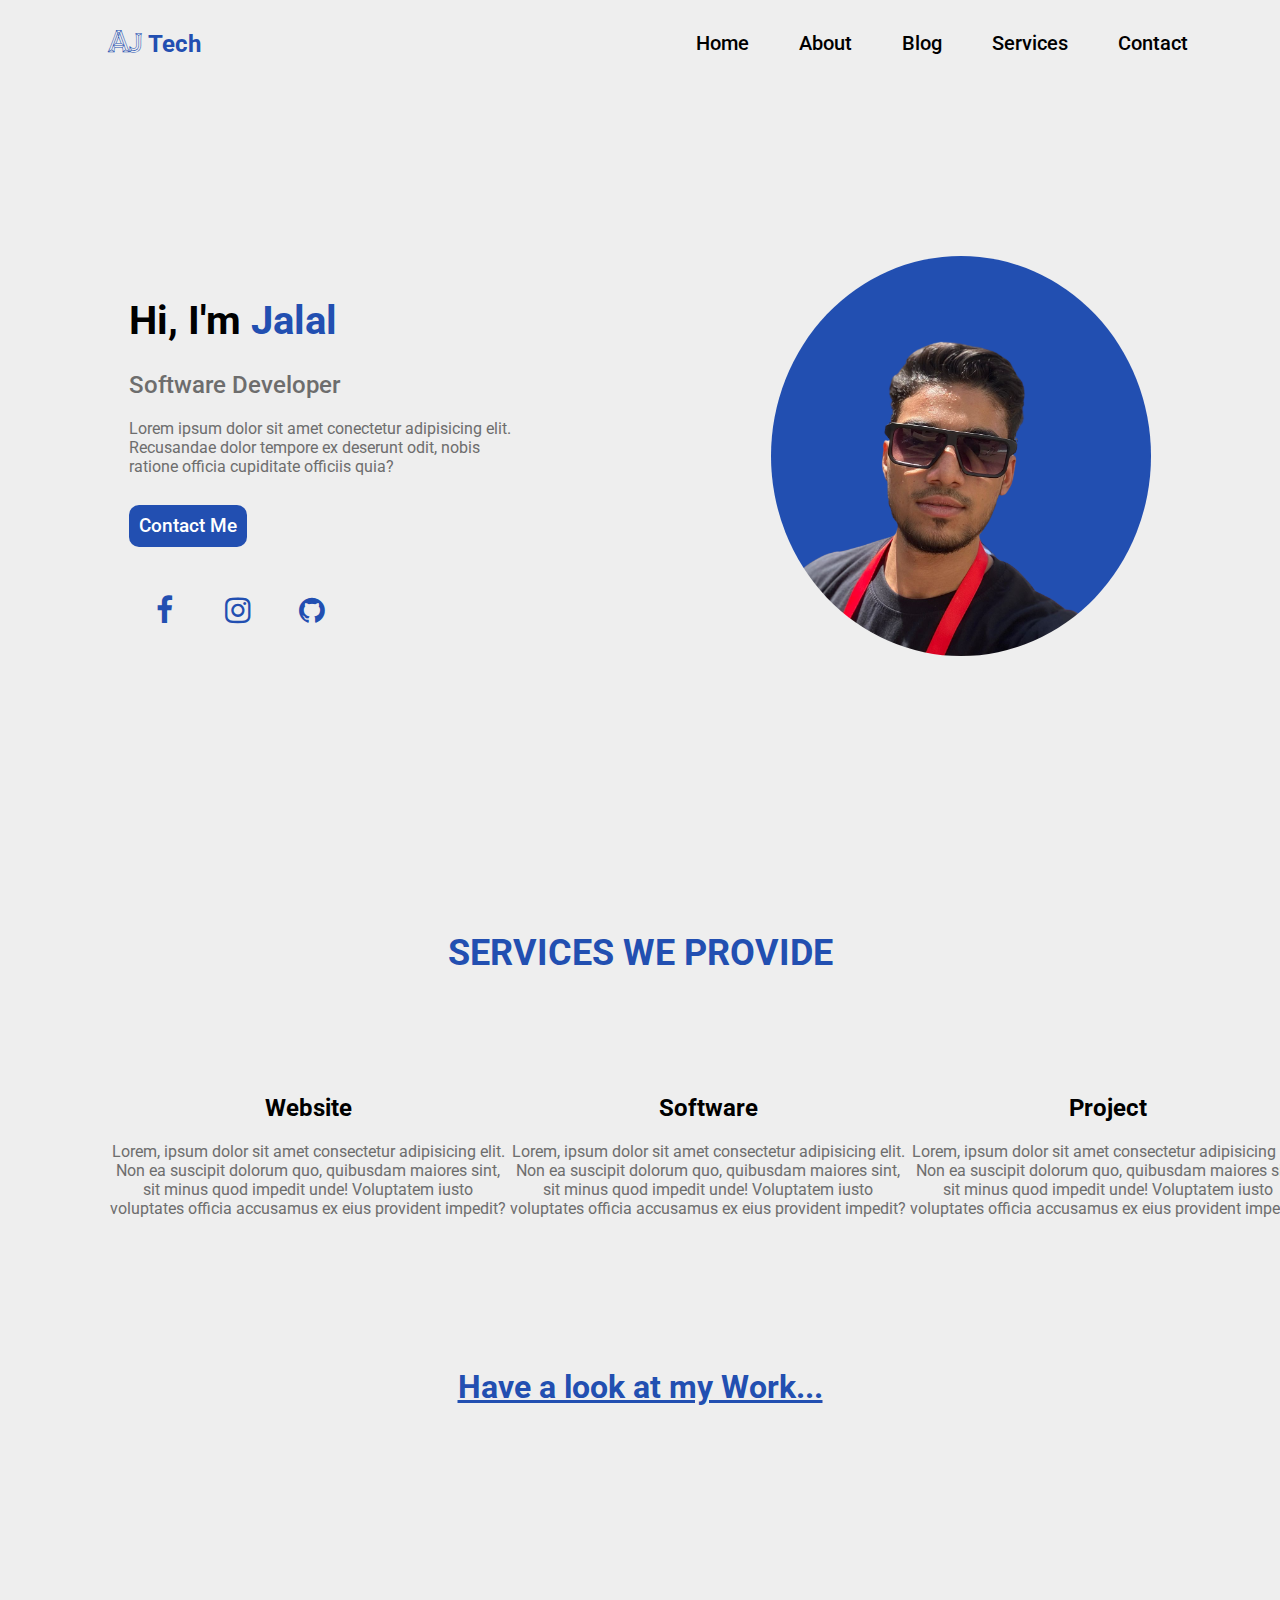
==== index.html @ 71d707fe "Portfolio Website" ====
<!DOCTYPE html>
<html lang="en">

<head>
    <meta charset="UTF-8">
    <meta http-equiv="X-UA-Compatible" content="IE=edge">
    <meta name="viewport" content="width=device-width, initial-scale=1.0">
    <link rel="stylesheet" href="css/style.css">
    <link rel="stylesheet" href="https://cdnjs.cloudflare.com/ajax/libs/font-awesome/4.7.0/css/font-awesome.min.css">
    <title>Jalaluddin Ansari</title>
</head>

<body>
    <header>
        <div class="header">
            <h2 class="logo"><span>Aj</span> Tech</h2>
        </div>
        <div class="nav">
            <ul>
                <a href="index.html">
                    <li>Home</li>
                </a>
                <a href="#">
                    <li>About</li>
                </a>
                <a href="#">
                    <li>Blog</li>
                </a>
                <a href="#services">
                    <li>Services</li>
                </a>
                <a href="#">
                    <li>Contact</li>
                </a>
            </ul>
        </div>
    </header>
    <section class="main" id="home">
        <div class="myself">
            <h1>Hi, I'm <span>Jalal</span></h1>
            <h2>Software Developer</h2>
            <p>Lorem ipsum dolor sit amet conectetur adipisicing elit. Recusandae dolor tempore ex deserunt odit, nobis
                ratione officia cupiditate officiis quia?</p>
            <h3><span class="btn">Contact Me</span></h3>
            <div class="social-media">
                <a href="" class="fa fa-facebook" style="font-size: 30px;"></a>
                <a href="" class="fa fa-instagram" style="font-size: 30px;"></a>
                <a href="" class="fa fa-github" style="font-size: 30px;"></a>
            </div>
        </div>
        <div class="image">
            <img src="images/selfie.png" alt="" width="380px" height="400px">
        </div>
    </section>
    <section class="services">
        <div class="services-heading">
            <h1>SERVICES WE PROVIDE</h1>
        </div>
        <div class="services-area" id="services">
            <div class="website serv">
                <h2>Website</h2>
                <p>Lorem, ipsum dolor sit amet consectetur adipisicing elit. Non ea suscipit dolorum quo, quibusdam
                    maiores sint, sit minus quod impedit unde! Voluptatem iusto voluptates officia accusamus ex eius
                    provident impedit?</p>
            </div>
            <div class="software serv">
                <h2>Software</h2>
                <p>Lorem, ipsum dolor sit amet consectetur adipisicing elit. Non ea suscipit dolorum quo, quibusdam
                    maiores sint, sit minus quod impedit unde! Voluptatem iusto voluptates officia accusamus ex eius
                    provident impedit?</p>
            </div>
            <div class="projects serv">
                <h2>Project</h2>
                <p>Lorem, ipsum dolor sit amet consectetur adipisicing elit. Non ea suscipit dolorum quo, quibusdam
                    maiores sint, sit minus quod impedit unde! Voluptatem iusto voluptates officia accusamus ex eius
                    provident impedit?</p>
            </div>
        </div>
        <div class="look-work">
            <a href="work.html">
                <h1>Have a look at my Work...</h1>
            </a>
        </div>
    </section>

</body>

</html>
---- css/style.css ----
@import url('https://fonts.googleapis.com/css2?family=Roboto&family=Tilt+Prism&display=swap');

:root {
    --text-color-temp : rgb(34, 34, 43);
    --bg-color : #eeeeee;
    --main-color: #224fb1;
    --para-text: #6d6d6d;
}

body {
    background-color: var(--bg-color);
    font-family: 'Roboto', sans-serif;
    color: black;
}

header {
    position: fixed;
    padding: 0 100px;
    top: 0;
    width: 100%;
    display: flex;
    justify-content: space-between;
    background-color: var(--bg-color);
}

.nav ul {
    display: flex;
    padding-top: 15px;
    margin-right: 200px;
}

.logo {
    color: var(--main-color);
}

.logo span {
    font-family: 'Tilt Prism', cursive;
    font-size: 32px;
}

.nav ul a {
    margin-left: 50px;
    font-weight: 500;
    font-size: 20px;
    color: black;
    text-decoration: none;
    list-style-type: none;
}

.nav ul a:hover {
    color: var(--main-color);
}

section.main {
    display: flex;
    width: 100%;
    height: 100vh;
    justify-content: space-between;
}

.myself {
    margin: auto;
    justify-content: center;
}

.myself h1 {
    font-size: 40px;
}

.myself h1 span {
    color: var(--main-color);
}

.myself h2 {
    font-weight: 500;
    color: var(--para-text);
}

.myself p {
    width: 400px;
    color: var(--para-text);
}

.image {
    margin: auto;
    justify-content: center;
}

.image img {
    border-radius: 50%;
}

.myself h3 {
    padding-top: 20px;
}

.btn {
    padding: 10px;
    width: 150px;
    text-align: center;
    border-radius: 10px;
    font-weight: 500;
    background-color: var(--main-color);
    color: white;
    cursor: pointer;
    transition: .2s ease-in;
}

.social-media ul {
    display: flex;
}

.fa {
    margin: 0;
    margin-top: 20px;
    width: 30px;
    text-decoration: none;
    color: var(--main-color);
    padding: 20px;
    text-align: center;
    border-radius: 50%;
    transition: .3s ease-in;
}

.fa:hover {
    color: white;
    background-color: var(--main-color);
}

section.services {
    width: 100%;
    height: 80vh;
}

.services-heading h1 {
    width: 100%;
    text-align: center;
    font-size: 36px;
    color: var(--main-color);
}

.services-area {
    margin: 0 100px;
    margin-top: 100px;
    display: flex;
    justify-content: space-between;
    text-align: center;
}

.serv {
    width: 100%;
}

.serv p {
    width: 400px;
    margin: auto;
    color: var(--para-text);
}

.look-work {
    width: 100%;
    margin-top: 150px;
    text-align: center;
}

.look-work a {
    text-decoration: underline;
    color: var(--main-color);
}

.look-work a:hover{
    cursor: pointer;
}

@media (max-width: 425px) {
    header {
        padding: 0 10px;
    }
    .nav ul {
        display: none;
    }
    .image img {
        display: none;
    }
    .services-heading h1 {
        font-size: 30px;
    }
    .services-area {
        margin: 0 40px;
        margin-top: 80px;
        display: block;
    }
    .serv p {
        width: 300px;
        margin: 40px auto;
    }
    .look-work {
        padding-bottom: 40px;
    }
}

@media (max-width: 375px) {
    .myself p {
        width: 350px;
    }
    .serv p {
        width: 260px;
    }
}

@media (max-width: 320px) {
    .services-heading h1 {
        font-size: 26px;
    }
    .myself p {
        font-size: 16px;
        width: 300px;
    }
    .serv p {
        font-size: 14px;
        width: 220px;
    }
}
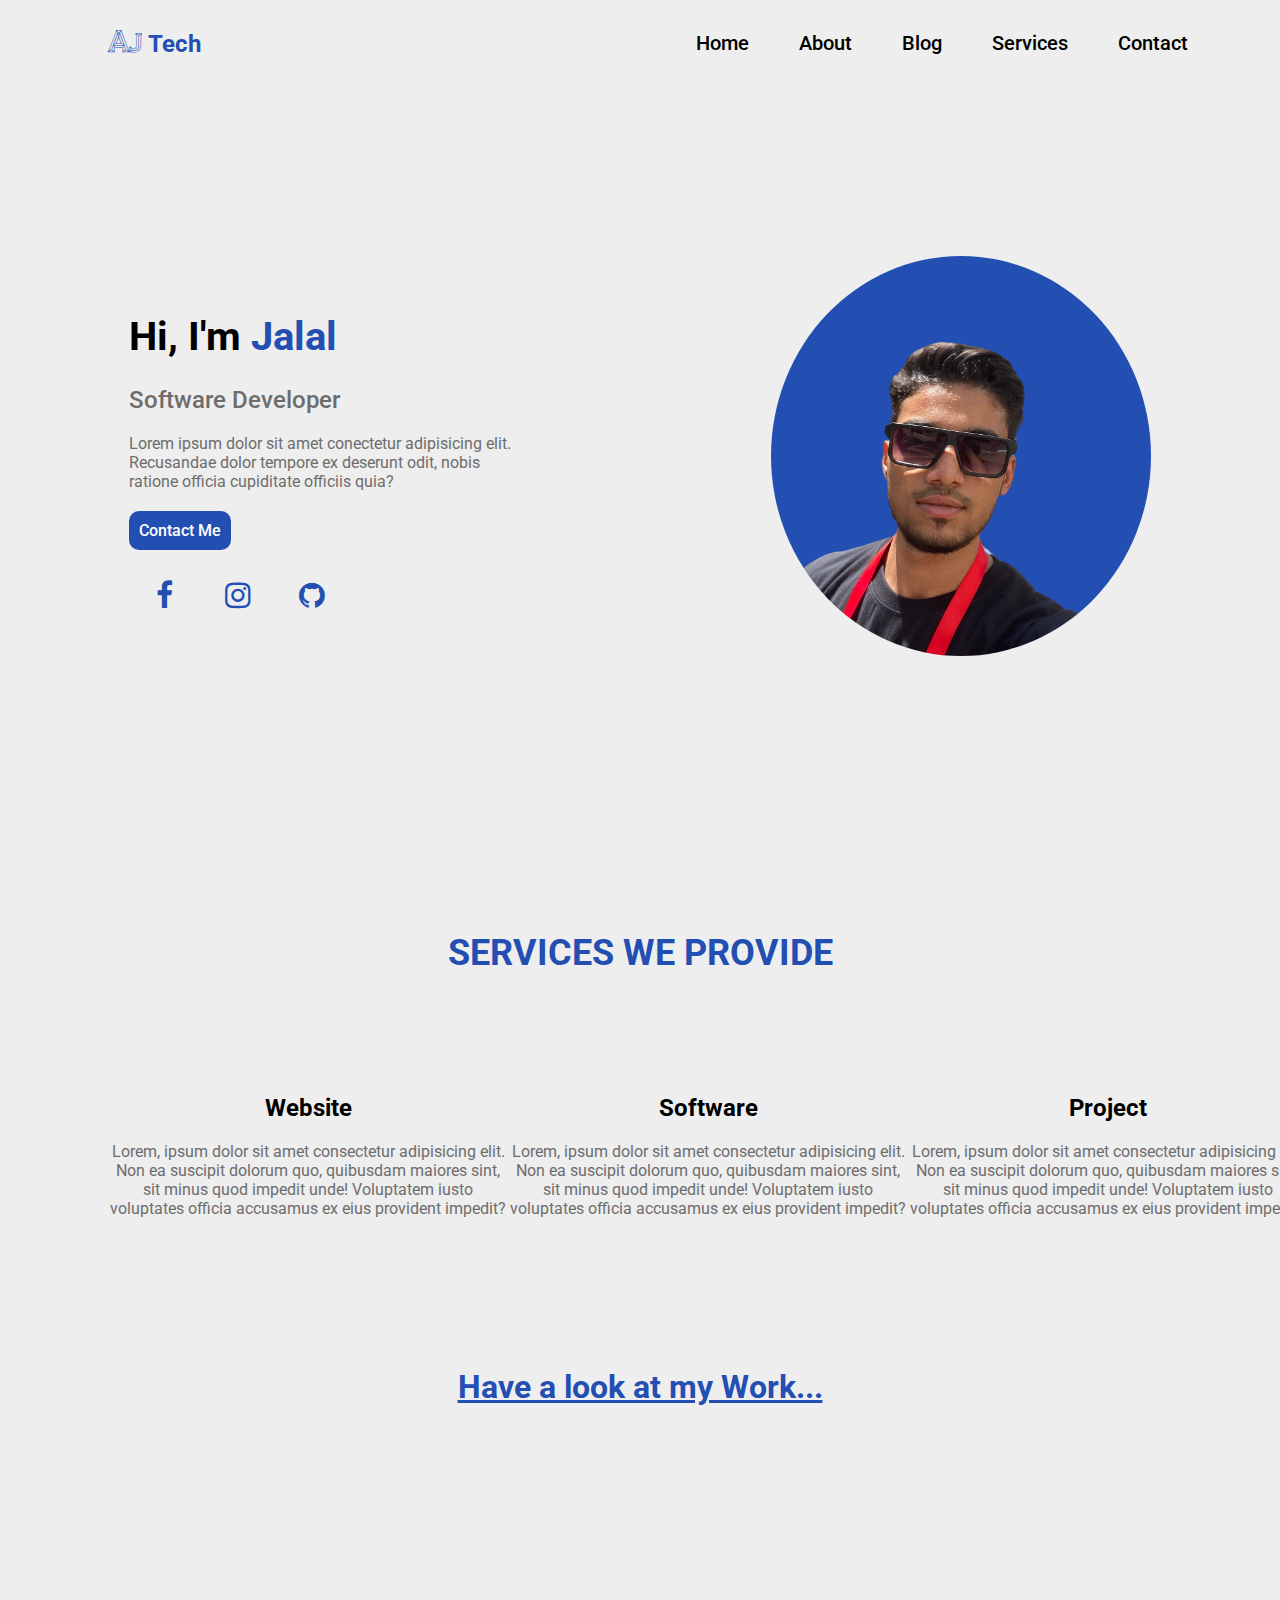
==== commit 104ddc57: "Nothing" ====
--- a/index.html
+++ b/index.html
@@ -29,7 +29,7 @@
                 <a href="#services">
                     <li>Services</li>
                 </a>
-                <a href="#">
+                <a href="contact.html">
                     <li>Contact</li>
                 </a>
             </ul>
@@ -41,11 +41,11 @@
             <h2>Software Developer</h2>
             <p>Lorem ipsum dolor sit amet conectetur adipisicing elit. Recusandae dolor tempore ex deserunt odit, nobis
                 ratione officia cupiditate officiis quia?</p>
-            <h3><span class="btn">Contact Me</span></h3>
+            <a href="contact.html" class="btn">Contact Me</a>
             <div class="social-media">
-                <a href="" class="fa fa-facebook" style="font-size: 30px;"></a>
-                <a href="" class="fa fa-instagram" style="font-size: 30px;"></a>
-                <a href="" class="fa fa-github" style="font-size: 30px;"></a>
+                <a href="https://www.facebook.com/jalal960/" class="fa fa-facebook" style="font-size: 30px;" target="_blank"></a>
+                <a href="https://www.instagram.com/_jalal_786_/" class="fa fa-instagram" style="font-size: 30px;" target="_blank"></a>
+                <a href="https://github.com/Jalal096" class="fa fa-github" style="font-size: 30px;" target="_blank"></a>
             </div>
         </div>
         <div class="image">
--- a/css/style.css
+++ b/css/style.css
@@ -77,6 +77,7 @@
 }
 
 .myself p {
+    margin-bottom: 30px;
     width: 400px;
     color: var(--para-text);
 }
@@ -90,8 +91,8 @@
     border-radius: 50%;
 }
 
-.myself h3 {
-    padding-top: 20px;
+.myself a {
+    text-decoration: none;
 }
 
 .btn {
@@ -119,7 +120,7 @@
     padding: 20px;
     text-align: center;
     border-radius: 50%;
-    transition: .3s ease-in;
+    transition: .5s ease-out;
 }
 
 .fa:hover {
